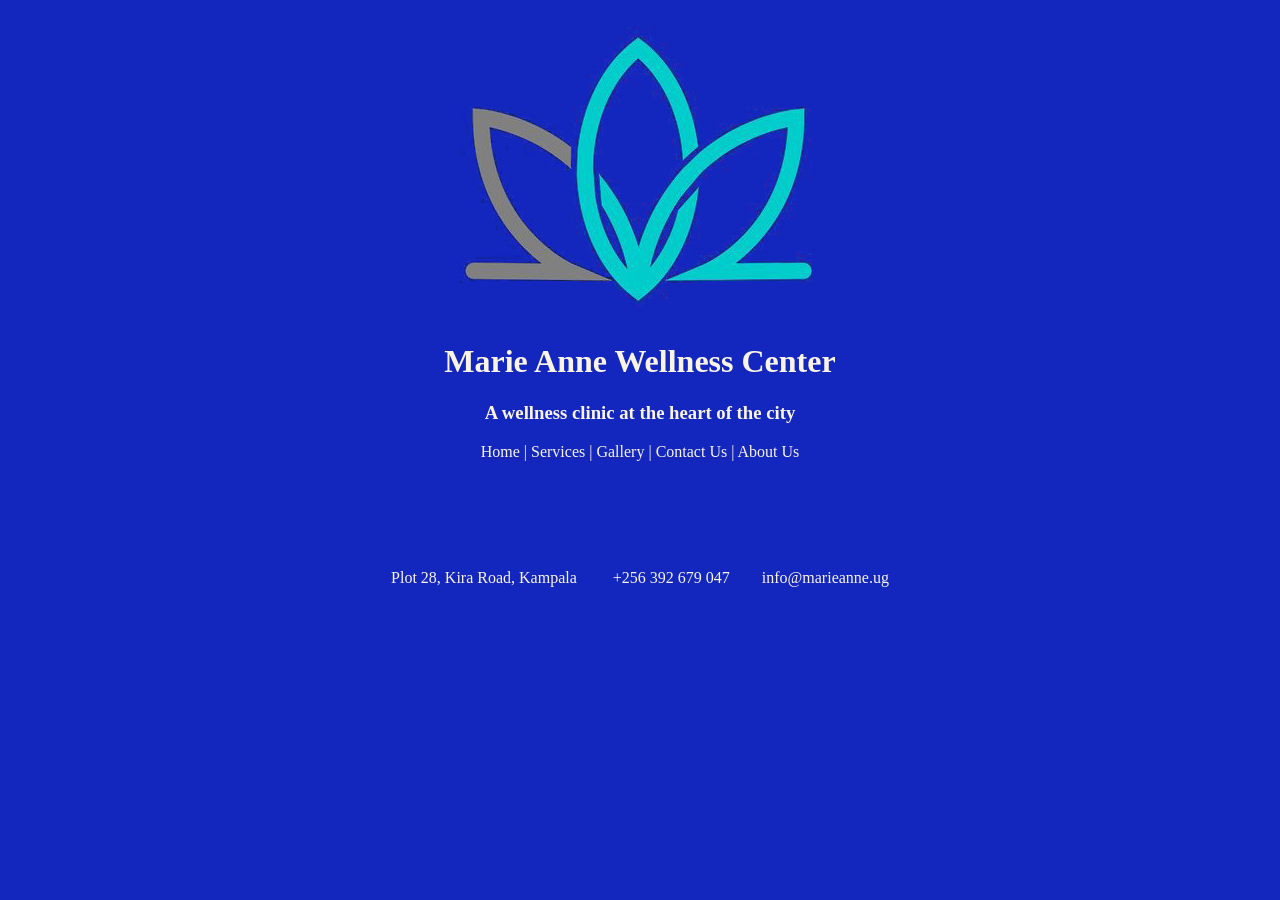
==== About Us.html @ a90eaf8b "Initial commit" ====
<!DOCTYPE html>
<html lang="en">
<head>
    <meta charset="UTF-8">
    <meta name="viewport" content="width=device-width, initial-scale=1.0">
        <style>
        body{
           background-color: #1327be;
            h1,h3,nav,a,p,div,footer{
                color: #faf4e4;
                text-decoration-color: hsla(298, 87%, 18%, 0.199);
                font-family:MonaLisa Solid ITC TT;
            }
        }
    </style>
    <title>About Us - Marie Anne Wellness Center</title>
</head>
<body>
   <center>
       <header>
        <img src="./Images/Backgroud1.png" alt="" >
      </header> 
<h1>
    Marie Anne Wellness Center
</h1> 
<h3>
    A wellness clinic at the heart of the city
</h3>
<nav>
  <a href="index.html"> Home | </a> <a href="Services.html">Services |</a>
    <a href="Gallery.html">Gallery |</a> <a href="Contact Us.html">Contact Us |</a>
    About Us
</nav>
<br>
<br>
<br>
<br>
<br>
<br>
<footer>
    Plot 28, Kira Road, Kampala &nbsp;&nbsp;&nbsp;&nbsp;&nbsp;&nbsp;&nbsp;
    +256 392 679 047&nbsp;&nbsp;&nbsp;&nbsp;&nbsp;&nbsp;&nbsp;
    info@marieanne.ug 
</footer>
    </center> 
</body>
</html>
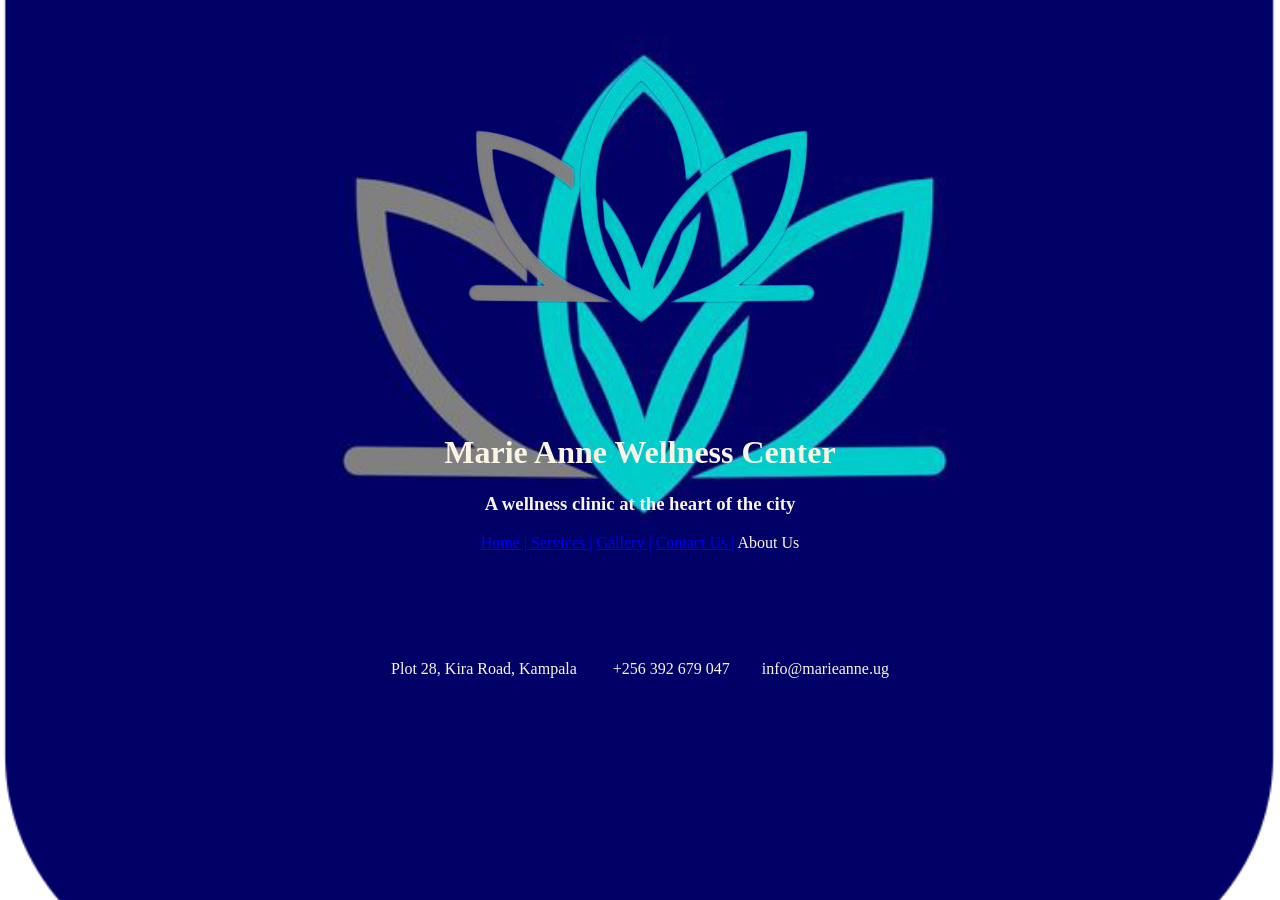
==== commit 8bc0aec4: "commit" ====
--- a/About Us.html
+++ b/About Us.html
@@ -5,11 +5,13 @@
     <meta name="viewport" content="width=device-width, initial-scale=1.0">
         <style>
         body{
-           background-color: #1327be;
-            h1,h3,nav,a,p,div,footer{
+            background-image: url("./Images/Background.png");
+            background-size: cover;
+            background-position: center;
+            h1,h3,nav,p,div,footer{
+                text-decoration-color: hsla(298, 87%, 18%, 0.199);
                 color: #faf4e4;
-                text-decoration-color: hsla(298, 87%, 18%, 0.199);
-                font-family:MonaLisa Solid ITC TT;
+                font-family:"MonaLisa Solid ITC TT";
             }
         }
     </style>
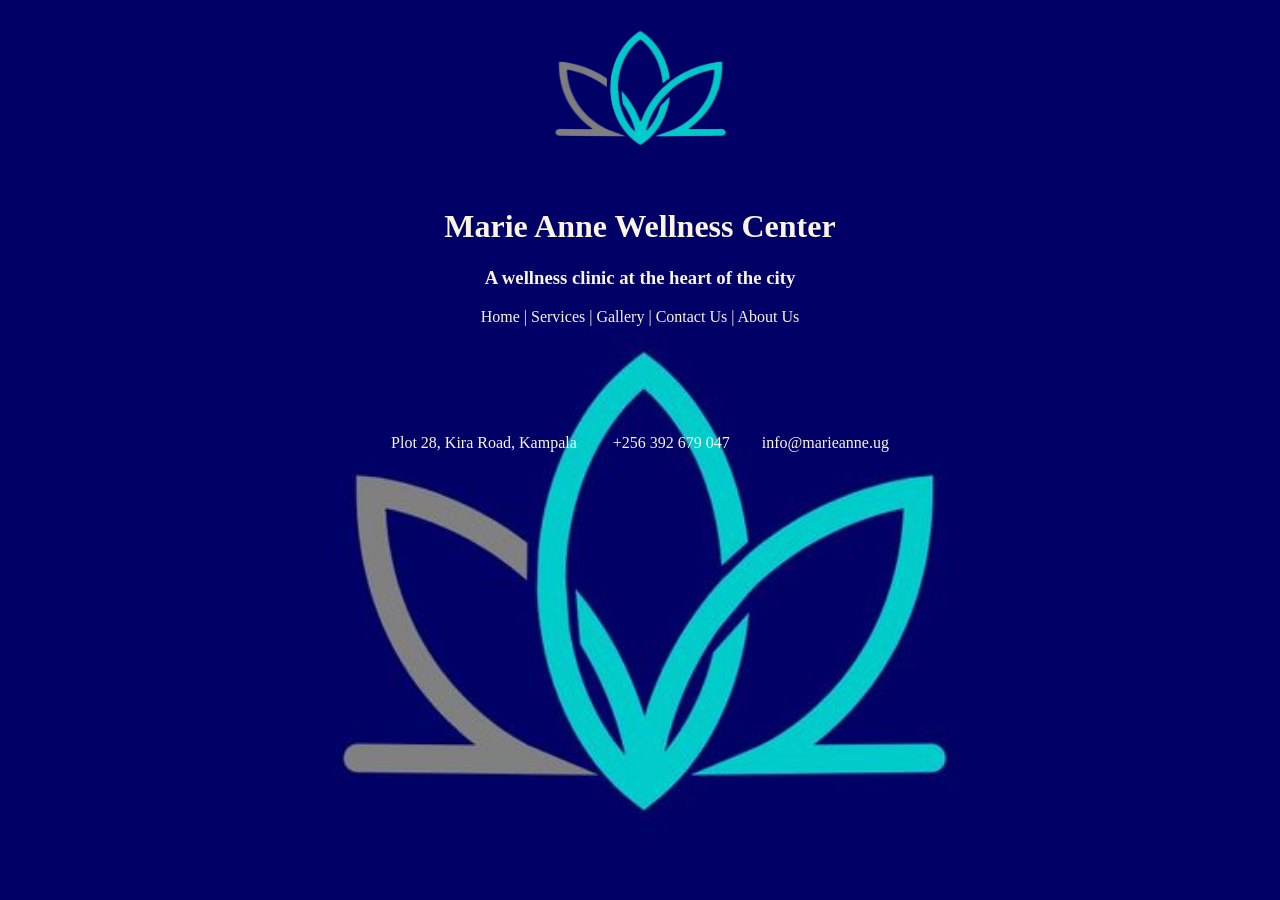
==== commit e341206b: "commit" ====
--- a/About Us.html
+++ b/About Us.html
@@ -4,15 +4,15 @@
     <meta charset="UTF-8">
     <meta name="viewport" content="width=device-width, initial-scale=1.0">
         <style>
-        body{
-            background-image: url("./Images/Background.png");
+       body{
+            background-image: url("./Images/bk.png.jpg");
             background-size: cover;
-            background-position: center;
-            h1,h3,nav,p,div,footer{
-                text-decoration-color: hsla(298, 87%, 18%, 0.199);
-                color: #faf4e4;
-                font-family:"MonaLisa Solid ITC TT";
-            }
+            background-position: fullscreen;
+        }
+        h1,h3,nav,a,p,div,footer{
+            text-decoration-color: hsla(298, 87%, 18%, 0.199);
+            color: #faf4e4;
+            font-family:"MonaLisa Solid ITC TT";
         }
     </style>
     <title>About Us - Marie Anne Wellness Center</title>
@@ -20,7 +20,7 @@
 <body>
    <center>
        <header>
-        <img src="./Images/Backgroud1.png" alt="" >
+        <img src="./Images/Backgroud1.png" alt="" width="200" height="175">
       </header> 
 <h1>
     Marie Anne Wellness Center
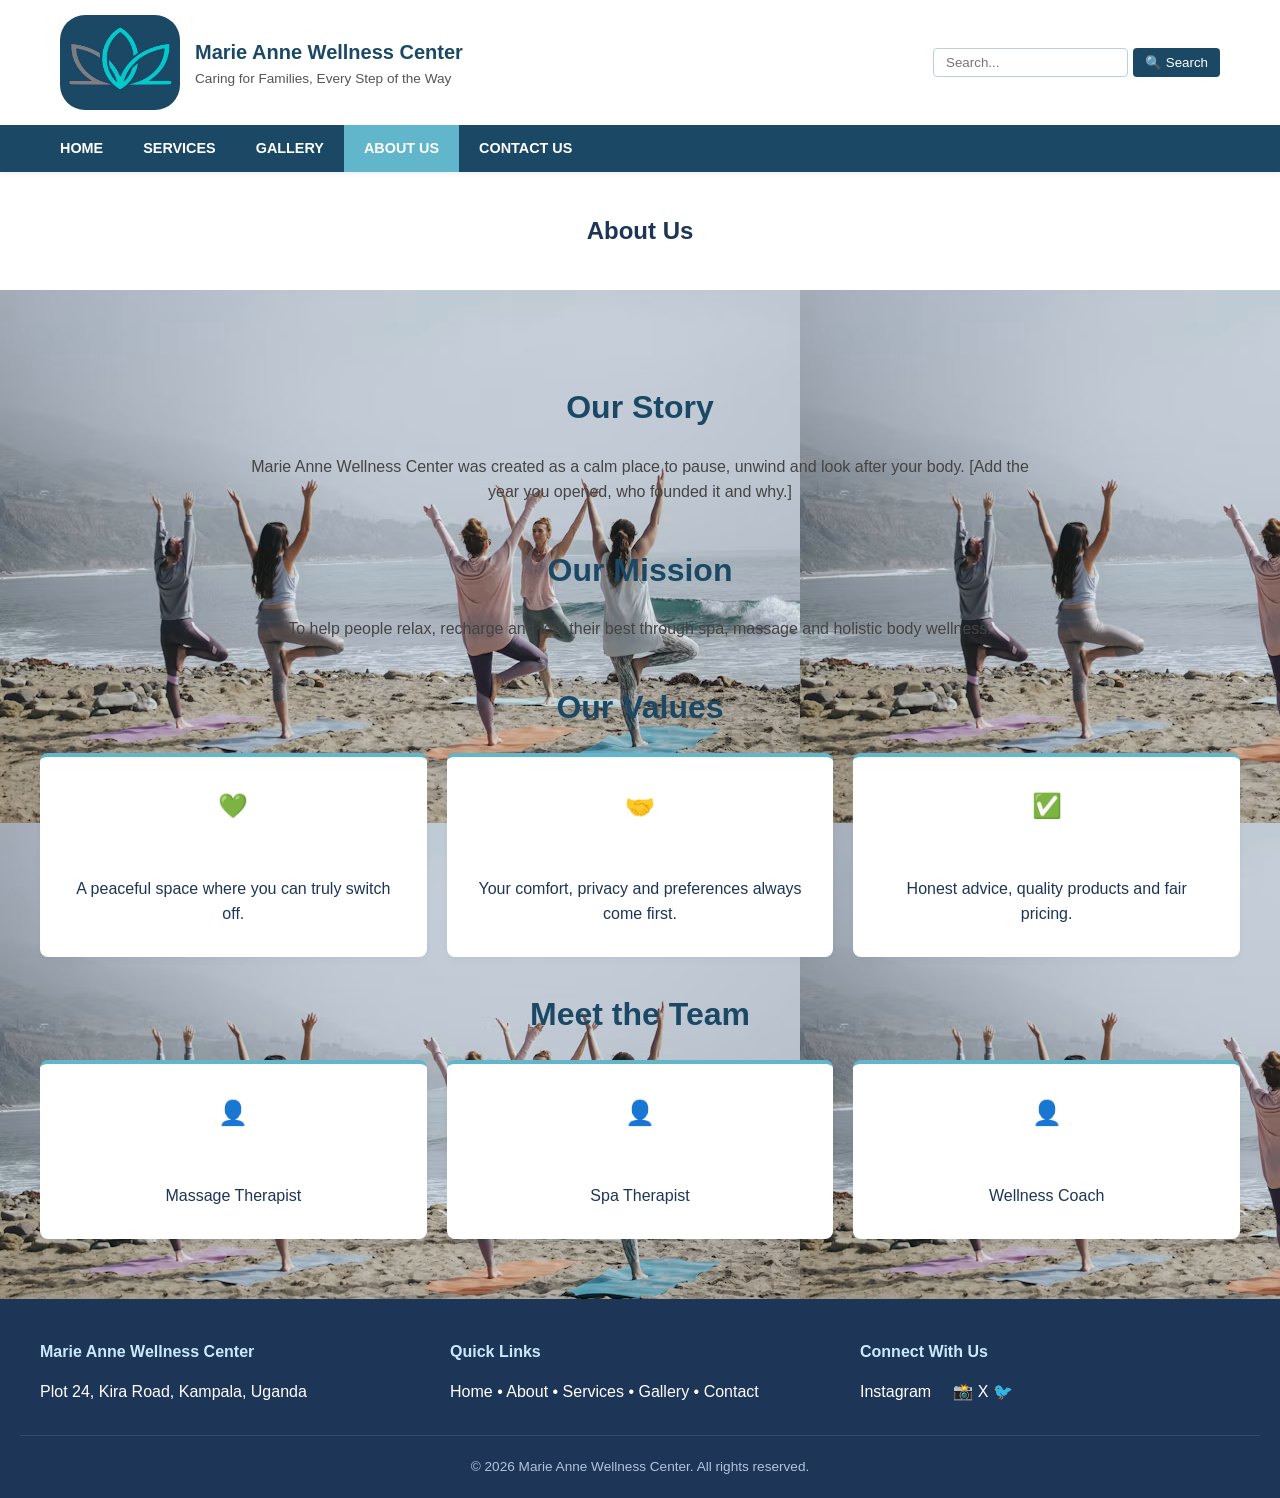
==== commit 36590933: "commit" ====
--- a/About Us.html
+++ b/About Us.html
@@ -1,49 +1,119 @@
-<!DOCTYPE html>
+<!doctype html>
 <html lang="en">
-<head>
-    <meta charset="UTF-8">
-    <meta name="viewport" content="width=device-width, initial-scale=1.0">
-        <style>
-       body{
-            background-image: url("./Images/bk.png.jpg");
-            background-size: cover;
-            background-position: fullscreen;
-        }
-        h1,h3,nav,a,p,div,footer{
-            text-decoration-color: hsla(298, 87%, 18%, 0.199);
-            color: #faf4e4;
-            font-family:"MonaLisa Solid ITC TT";
-        }
-    </style>
+  <head>
+    <meta charset="UTF-8" />
+    <meta name="viewport" content="width=device-width, initial-scale=1.0" />
     <title>About Us - Marie Anne Wellness Center</title>
-</head>
-<body>
-   <center>
-       <header>
-        <img src="./Images/Backgroud1.png" alt="" width="200" height="175">
-      </header> 
-<h1>
-    Marie Anne Wellness Center
-</h1> 
-<h3>
-    A wellness clinic at the heart of the city
-</h3>
-<nav>
-  <a href="index.html"> Home | </a> <a href="Services.html">Services |</a>
-    <a href="Gallery.html">Gallery |</a> <a href="Contact Us.html">Contact Us |</a>
-    About Us
-</nav>
-<br>
-<br>
-<br>
-<br>
-<br>
-<br>
-<footer>
-    Plot 28, Kira Road, Kampala &nbsp;&nbsp;&nbsp;&nbsp;&nbsp;&nbsp;&nbsp;
-    +256 392 679 047&nbsp;&nbsp;&nbsp;&nbsp;&nbsp;&nbsp;&nbsp;
-    info@marieanne.ug 
-</footer>
-    </center> 
-</body>
-</html>+    <link rel="stylesheet" href="./css/lulu.css" />
+    <link rel="stylesheet" href="./css/pages.css" />
+  </head>
+  <body>
+    <header class="site-header">
+      <div class="header-container">
+        <div class="logo-area">
+          <div class="logo-monogram">
+            <img src="./Images/Backgroud1.png" alt="" />
+          </div>
+          <div class="logo-text">
+            <h1>Marie Anne Wellness Center</h1>
+            <p>Caring for Families, Every Step of the Way</p>
+          </div>
+        </div>
+        <div class="search-bar">
+          <input type="text" placeholder="Search..." aria-label="Search" />
+          <button type="submit">🔍 Search</button>
+        </div>
+      </div>
+      <nav class="main-nav">
+        <ul>
+          <li><a href="index.html">HOME</a></li>
+          <li><a href="Services.html">SERVICES</a></li>
+          <li><a href="Gallery.html">GALLERY</a></li>
+          <li><a href="About Us.html" class="active">ABOUT US</a></li>
+          <li><a href="Contact Us.html">CONTACT US</a></li>
+        </ul>
+      </nav>
+    </header>
+    <section class="page-banner">
+      <div class="container"><h2>About Us</h2></div>
+    </section>
+    <section class="welcome-section">
+      <div class="container">
+        <h3>Our Story</h3>
+        <p>
+          Marie Anne Wellness Center was created as a calm place to pause,
+          unwind and look after your body. [Add the year you opened, who founded
+          it and why.]
+        </p>
+        <h3>Our Mission</h3>
+        <p>
+          To help people relax, recharge and feel their best through spa,
+          massage and holistic body wellness.
+        </p>
+        <h3>Our Values</h3>
+        <div class="features-grid">
+          <div class="feature-card">
+            <span class="feature-icon">💚</span>
+            <h4>Calm</h4>
+            <p>A peaceful space where you can truly switch off.</p>
+          </div>
+          <div class="feature-card">
+            <span class="feature-icon">🤝</span>
+            <h4>Respect</h4>
+            <p>Your comfort, privacy and preferences always come first.</p>
+          </div>
+          <div class="feature-card">
+            <span class="feature-icon">✅</span>
+            <h4>Quality</h4>
+            <p>Honest advice, quality products and fair pricing.</p>
+          </div>
+        </div>
+        <h3>Meet the Team</h3>
+        <div class="features-grid">
+          <div class="feature-card">
+            <span class="feature-icon">👤</span>
+            <h4>[Name]</h4>
+            <p>Massage Therapist</p>
+          </div>
+          <div class="feature-card">
+            <span class="feature-icon">👤</span>
+            <h4>[Name]</h4>
+            <p>Spa Therapist</p>
+          </div>
+          <div class="feature-card">
+            <span class="feature-icon">👤</span>
+            <h4>[Name]</h4>
+            <p>Wellness Coach</p>
+          </div>
+        </div>
+      </div>
+    </section>
+    <footer class="site-footer">
+      <div class="container footer-grid">
+        <div class="footer-col">
+          <h4>Marie Anne Wellness Center</h4>
+          <p>Plot 24, Kira Road, Kampala, Uganda</p>
+        </div>
+        <div class="footer-col">
+          <h4>Quick Links</h4>
+          <p>
+            <a href="index.html">Home</a> • <a href="about.html">About</a> •
+            <a href="services.html">Services</a> •
+            <a href="gallery.html">Gallery</a> •
+            <a href="contact.html">Contact</a>
+          </p>
+        </div>
+        <div class="footer-col">
+          <h4>Connect With Us</h4>
+          <p>
+            <a href="#">Instagram &nbsp;&nbsp;&nbsp;&nbsp;</a>📸
+            <a href="#"> X 🐦&nbsp; </a>
+          </p>
+        </div>
+      </div>
+      <div class="footer-bottom">
+        <p>&copy; 2026 Marie Anne Wellness Center. All rights reserved.</p>
+      </div>
+    </footer>
+  </body>
+</html>
--- a/css/lulu.css
+++ b/css/lulu.css
@@ -0,0 +1,341 @@
+:root {
+  --primary-blue: #1b4965;
+  --light-blue: #62b6cb;
+  --accent-sky: #cae9ff;
+  --dark-neutral: #1d3557;
+  --light-bg: #f0f7f9;
+  --white: #ffffff;
+}
+
+* {
+  box-sizing: border-box;
+  margin: 0;
+  padding: 0;
+  font-family: "Cambria", Tahoma, Geneva, Verdana, sans-serif;
+}
+
+body {
+  color: var(--dark-neutral);
+  background-color: var(--white);
+  line-height: 1.6;
+}
+
+/* Header & Logo */
+.site-header {
+  background-color: var(--white);
+  box-shadow: 0 2px 4px rgba(27, 73, 101, 0.08);
+}
+
+.header-container {
+  max-width: 1200px;
+  margin: 0 auto;
+  padding: 15px 20px;
+  display: flex;
+  justify-content: space-between;
+  align-items: center;
+}
+
+.logo-area {
+  display: flex;
+  align-items: center;
+  gap: 15px;
+}
+
+.logo-monogram {
+  width: 120px;
+  height: 95px;
+  align-items: center;
+  justify-content: center;
+  background: var(--primary-blue);
+  background-size: cover;
+  border-radius: 25px;
+}
+
+.logo-monogram img {
+  width: 100%;
+  height: 100%;
+  display: block;
+}
+
+.logo-text h1 {
+  font-size: 1.25rem;
+  color: var(--primary-blue);
+}
+
+.logo-text p {
+  font-size: 0.85rem;
+  color: #555;
+}
+
+.search-bar {
+  display: flex;
+  gap: 5px;
+}
+
+.search-bar input {
+  padding: 6px 12px;
+  border: 1px solid #b8d0e0;
+  border-radius: 4px;
+}
+
+.search-bar button {
+  padding: 6px 12px;
+  background-color: var(--primary-blue);
+  color: var(--white);
+  border: none;
+  border-radius: 4px;
+  cursor: pointer;
+}
+
+/* Navigation */
+.main-nav {
+  background-color: var(--primary-blue);
+}
+
+.main-nav ul {
+  max-width: 1200px;
+  margin: 0 auto;
+  display: flex;
+  list-style: none;
+}
+
+.main-nav li a {
+  display: block;
+  padding: 12px 20px;
+  color: var(--white);
+  text-decoration: none;
+  font-weight: 600;
+  font-size: 0.9rem;
+  transition: background 0.3s;
+}
+
+.main-nav li a:hover,
+.main-nav li a.active {
+  background-color: var(--light-blue);
+}
+
+/* Hero Section */
+.hero {
+  background:
+    linear-gradient(rgba(27, 73, 101, 0.88), rgba(27, 73, 101, 0.88)),
+    center/cover;
+  position: relative;
+  min-height: 500px;
+  overflow: hidden;
+  display: flex;
+  align-items: center;
+  justify-content: center;
+  text-align: center;
+}
+
+.hero-content h2 {
+  font-size: 2.5rem;
+  margin-bottom: 10px;
+  position: relative;
+  z-index: 1;
+  color: #ffffff;
+  padding: 20px;
+}
+
+.hero-content p {
+  font-size: 1.1rem;
+  margin-bottom: 25px;
+  position: relative;
+  z-index: 1;
+  color: #ffffff;
+  padding: 20px;
+}
+
+.btn-cta {
+  display: inline-block;
+  background-color: var(--light-blue);
+  color: var(--white);
+  padding: 12px 25px;
+  text-decoration: none;
+  font-weight: bold;
+  border-radius: 24px;
+  position: relative;
+  z-index: 2;
+}
+
+.btn-cta:hover {
+  background-color: #4fa3b8;
+}
+
+/* Hero Slider Container */
+.hero-slider {
+  position: absolute;
+  inset: 0;
+  z-index: 0;
+}
+.hero-slider::after {
+  content: "";
+  position: absolute;
+  inset: 0;
+  background: rgba(0, 0, 0, 0.35);
+}
+
+/* Slider wrapper */
+.slider-placeholder {
+  position: relative;
+  width: 100%;
+  height: 100%;
+}
+
+/* Individual Slide Styling */
+.slide {
+  position: absolute;
+  inset: 0;
+  opacity: 0;
+  animation: heroFade 28s infinite; /* 7 images * 4s each = 28s total loop */
+}
+
+/* Image scaling and fit */
+.slide img {
+  width: 100%;
+  height: 100%;
+  object-fit: cover; /* Ensures images fill the box nicely without stretching */
+  display: block;
+}
+
+/* Staggering the animation timing for each slide */
+.slide:nth-child(1) {
+  animation-delay: 0s;
+}
+.slide:nth-child(2) {
+  animation-delay: 4s;
+}
+.slide:nth-child(3) {
+  animation-delay: 8s;
+}
+.slide:nth-child(4) {
+  animation-delay: 12s;
+}
+.slide:nth-child(5) {
+  animation-delay: 16s;
+}
+.slide:nth-child(6) {
+  animation-delay: 20s;
+}
+.slide:nth-child(7) {
+  animation-delay: 24s;
+}
+
+/* Smooth Fade Keyframes */
+@keyframes heroFade {
+  0% {
+    opacity: 0;
+  }
+  5% {
+    opacity: 1;
+  } /* Quick fade-in */
+  15% {
+    opacity: 1;
+  } /* Hold image visible */
+  20% {
+    opacity: 0;
+  } /* Fade-out */
+  100% {
+    opacity: 0;
+  }
+}
+
+/* Welcome Section & Features CSS Grid */
+.welcome-section {
+  padding: 60px 20px;
+  background-color: var(--light-bg);
+  text-align: center;
+}
+
+.container {
+  max-width: 1200px;
+  margin: 0 auto;
+}
+
+.welcome-section h3 {
+  color: var(--primary-blue);
+  font-size: 2rem;
+  margin-bottom: 20px;
+}
+
+.welcome-section > .container > p {
+  max-width: 800px;
+  margin: 0 auto 40px auto;
+  color: #444;
+}
+
+.features-grid {
+  display: grid;
+  grid-template-columns: repeat(auto-fit, minmax(280px, 1fr));
+  gap: 20px;
+}
+
+.feature-card {
+  background: var(--white);
+  padding: 30px;
+  border-radius: 8px;
+  box-shadow: 0 4px 6px rgba(27, 73, 101, 0.04);
+  border-top: 4px solid var(--light-blue);
+}
+
+.feature-icon {
+  font-size: 2.5rem;
+  margin-bottom: 15px;
+  display: block;
+}
+
+.feature-card h4 {
+  color: var(--primary-blue);
+  margin-bottom: 10px;
+}
+
+/* Quick Info Bar */
+.info-bar {
+  background-color: var(--light-blue);
+  color: var(--white);
+  padding: 20px;
+}
+
+.info-flex {
+  display: flex;
+  justify-content: space-around;
+  flex-wrap: wrap;
+  gap: 15px;
+  font-weight: 500;
+}
+
+/* Footer Grid */
+.site-footer {
+  background-color: var(--dark-neutral);
+  color: var(--white);
+  padding: 40px 20px 20px 20px;
+}
+
+.footer-grid {
+  display: grid;
+  grid-template-columns: repeat(auto-fit, minmax(250px, 1fr));
+  gap: 30px;
+  margin-bottom: 30px;
+}
+
+.footer-col h4 {
+  margin-bottom: 15px;
+  color: var(--accent-sky);
+}
+
+.footer-col a {
+  color: var(--white);
+  text-decoration: none;
+}
+
+.footer-col a:hover {
+  text-decoration: underline;
+}
+
+.footer-bottom {
+  text-align: center;
+  border-top: 1px solid rgba(255, 255, 255, 0.1);
+  padding-top: 20px;
+  font-size: 0.85rem;
+  color: #b0c4de;
+}
--- a/css/pages.css
+++ b/css/pages.css
@@ -0,0 +1,119 @@
+/* Extra styles for services, about, gallery and contact pages. Load after lulu.css */
+.page-banner {
+  padding: 2.5rem 1rem;
+  text-align: center;
+}
+.page-banner h2 {
+  margin: 0;
+}
+.welcome-section h3 {
+  margin-top: 2rem;
+}
+.six {
+  font-size: 1.1rem;
+  margin-bottom: 25px;
+  position: relative;
+  z-index: 1;
+  color: #ffffff;
+  padding: 20px;
+}
+
+.welcome-section {
+  background-image: url(/Images/outdooryoga.avif);
+  position: relative;
+}
+.welcome-section .note {
+  font-size: 0.9rem;
+  opacity: 0.8;
+  margin: 1.75rem 0;
+}
+.gallery-grid {
+  display: grid;
+  grid-template-columns: repeat(auto-fill, minmax(240px, 1fr));
+  gap: 1rem;
+  margin-top: 1.5rem;
+}
+.gallery-grid figure {
+  margin: 0;
+}
+.gallery-grid img {
+  width: 100%;
+  aspect-ratio: 4/3;
+  object-fit: cover;
+  border-radius: 8px;
+  display: block;
+}
+.gallery-grid figcaption {
+  padding: 0.4rem 0;
+  font-size: 0.9rem;
+}
+.contact-grid {
+  display: grid;
+  grid-template-columns: 1fr 1fr;
+  gap: 2rem;
+  text-align: left;
+}
+
+.features-grid1 {
+  display: grid;
+  grid-template-columns: repeat(auto-fit, minmax(300px, 1fr));
+  gap: 25px;
+}
+
+.feature-card1 {
+  /*background: var(--white);*/
+  padding: 40px;
+  border-radius: 8px;
+  box-shadow: 0 4px 6px rgba(27, 73, 101, 0.04);
+  border-top: 4px solid var(--light-blue);
+  color: var(--white);
+  font-weight: 600;
+}
+
+.feature-icon {
+  font-size: 1.5rem;
+  margin-bottom: 15px;
+  display: block;
+}
+
+.feature-card h4 {
+  color: var(--white);
+  margin-bottom: 10px;
+}
+
+.booking-form {
+  display: flex;
+  flex-direction: column;
+  gap: 0.9rem;
+}
+.booking-form label {
+  display: flex;
+  flex-direction: column;
+  gap: 0.3rem;
+  font-weight: 600;
+}
+.booking-form input,
+.booking-form select,
+.booking-form textarea {
+  padding: 0.6rem;
+  border: 1px solid #bbb;
+  border-radius: 6px;
+  font: inherit;
+}
+.booking-form button {
+  align-self: flex-start;
+  border: 0;
+  cursor: pointer;
+}
+.map {
+  width: 100%;
+  height: 320px;
+  border: 0;
+  border-radius: 8px;
+  margin-top: 2rem;
+}
+@media (max-width: 700px) {
+  .contact-grid {
+    grid-template-columns: 1fr;
+  }
+}
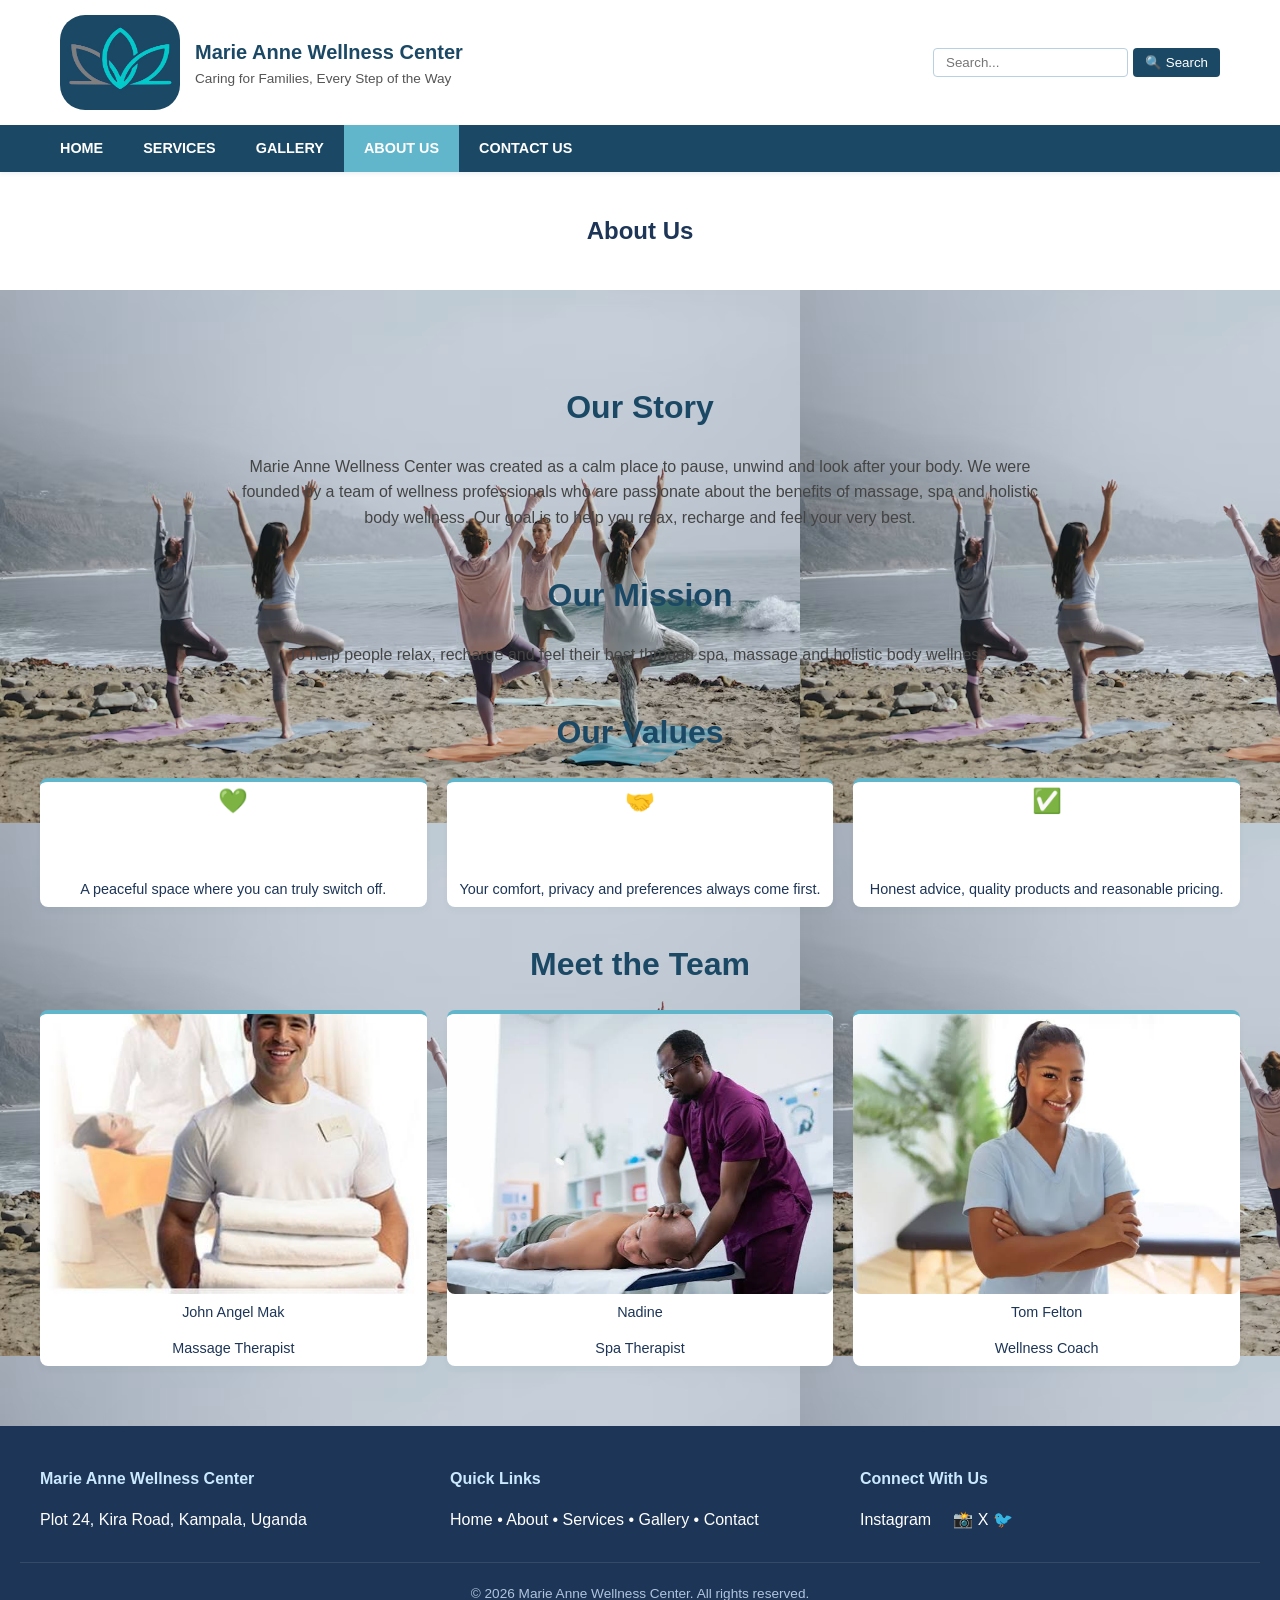
==== commit 9f5f4d69: "commit" ====
--- a/About Us.html
+++ b/About Us.html
@@ -42,8 +42,10 @@
         <h3>Our Story</h3>
         <p>
           Marie Anne Wellness Center was created as a calm place to pause,
-          unwind and look after your body. [Add the year you opened, who founded
-          it and why.]
+          unwind and look after your body. We were founded by a team of wellness
+          professionals who are passionate about the benefits of massage, spa
+          and holistic body wellness. Our goal is to help you relax, recharge
+          and feel your very best.
         </p>
         <h3>Our Mission</h3>
         <p>
@@ -65,24 +67,34 @@
           <div class="feature-card">
             <span class="feature-icon">✅</span>
             <h4>Quality</h4>
-            <p>Honest advice, quality products and fair pricing.</p>
+            <p>Honest advice, quality products and reasonable pricing.</p>
           </div>
         </div>
         <h3>Meet the Team</h3>
         <div class="features-grid">
           <div class="feature-card">
-            <span class="feature-icon">👤</span>
-            <h4>[Name]</h4>
+            <figure>
+              <img
+                src="./Images/JohnAngelMak.jpg"
+                alt="John Angel Mak"
+                width="100%"
+              />
+              <figcaption>John Angel Mak</figcaption>
+            </figure>
             <p>Massage Therapist</p>
           </div>
           <div class="feature-card">
-            <span class="feature-icon">👤</span>
-            <h4>[Name]</h4>
+            <figure>
+              <img src="./Images/Nadine.jpg" alt="Nadine" />
+              <figcaption>Nadine</figcaption>
+            </figure>
             <p>Spa Therapist</p>
           </div>
           <div class="feature-card">
-            <span class="feature-icon">👤</span>
-            <h4>[Name]</h4>
+            <figure>
+              <img src="./Images/TomFelton.jpg" alt="Tom Felton" width="100%" />
+              <figcaption>Tom Felton</figcaption>
+            </figure>
             <p>Wellness Coach</p>
           </div>
         </div>
--- a/css/pages.css
+++ b/css/pages.css
@@ -61,12 +61,13 @@
 }
 
 .feature-card1 {
-  /*background: var(--white);*/
+  background: linear-gradient(rgba(0, 0, 0, 0.45)), rgba(0, 0, 0, 0.6);
   padding: 40px;
   border-radius: 8px;
   box-shadow: 0 4px 6px rgba(27, 73, 101, 0.04);
   border-top: 4px solid var(--light-blue);
   color: var(--white);
+  text-shadow: 0 1px 2px rgba(0, 0, 0, 0.7);
   font-weight: 600;
 }
 
@@ -75,7 +76,25 @@
   margin-bottom: 15px;
   display: block;
 }
-
+.feature-card {
+  padding: 0;
+  overflow: hidden;
+}
+.feature-card figure {
+  margin: 0;
+}
+.feature-card img {
+  width: 100%;
+  height: 280px;
+  object-fit: cover;
+  border-radius: 8px;
+  display: block;
+}
+.feature-card figcaption,
+.feature-card p {
+  padding: 0.4rem 0;
+  font-size: 0.9rem;
+}
 .feature-card h4 {
   color: var(--white);
   margin-bottom: 10px;
